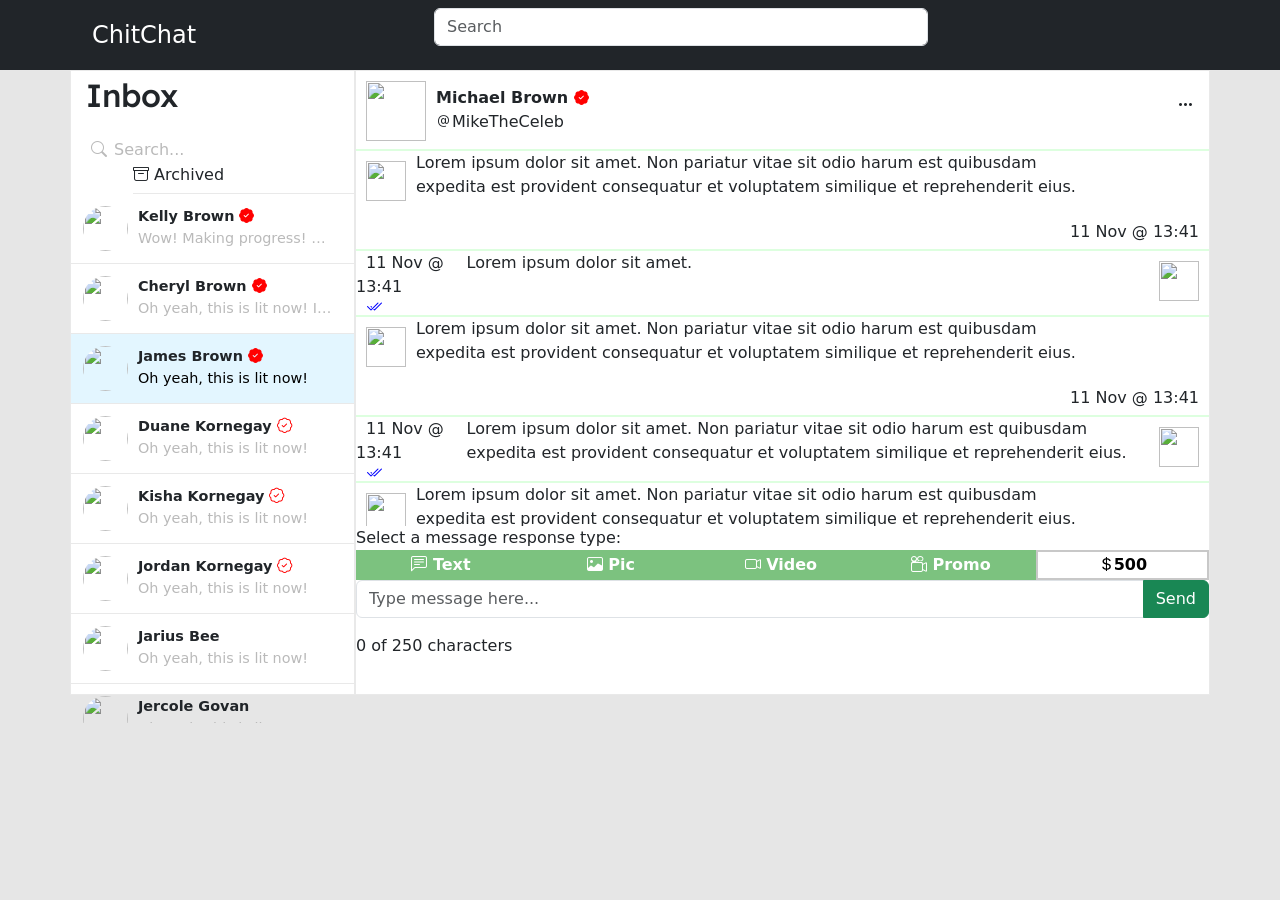
==== inbox.html @ 33ef0dd4 "Update inbox.html" ====
<html lang="en">

<head>
  <meta charset="utf-8">
  <meta name="viewport" content="width=device-width, initial-scale=1">
  <title>ChitChat</title>
<link href="https://cdn.jsdelivr.net/npm/bootstrap@5.2.0/dist/css/bootstrap.min.css" rel="stylesheet" integrity="sha384-gH2yIJqKdNHPEq0n4Mqa/HGKIhSkIHeL5AyhkYV8i59U5AR6csBvApHHNl/vI1Bx" crossorigin="anonymous"><link rel="stylesheet" href="https://cdn.jsdelivr.net/npm/bootstrap-icons@1.5.0/font/bootstrap-icons.css"><link rel="stylesheet" href="https://cdn.jsdelivr.net/npm/bootstrap-icons@1.7.2/font/bootstrap-icons.css">
<link rel="stylesheet" href="https://cdn.jsdelivr.net/npm/bootstrap-icons@1.9.1/font/bootstrap-icons.css">
<link rel="preconnect" href="https://fonts.googleapis.com">
<link rel="preconnect" href="https://fonts.gstatic.com" crossorigin>
<link href="https://fonts.googleapis.com/css2?family=Lexend&display=swap" rel="stylesheet">
    <link rel="stylesheet" href="inbox-styles.css">
</head>
<body>
  <!-- NAVBAR SETTINGS -->

      <nav class="navbar navbar-collapse navbar-expand-lg navbar-dark bg-dark sticky-top">

          <div class="container-md">
                <!-- Navbar brand & logo -->
                <!-- <button class="navbar-toggler" type="button" data-bs-toggle="collapse" data-bs-target="#navbarNavDropdown" aria-controls="navbarNavDropdown" aria-expanded="false" aria-label="Toggle navigation"> -->
                <!-- <i class="bi bi-list"></i> -->
                <!-- <span class="navbar-toggler-icon"></span>
                </button> -->
                <!-- <i class="bi bi-list d-lg-none" type="button" data-bs-toggle="offcanvas" data-bs-target="#offcanvasResponsive" aria-controls="offcanvasResponsive" style="color:#fff; font-size:1.5rem;"></i> -->
                <!-- Navbrand logo -->
                <a class="navbar-brand me-auto" style="padding-left:10px; font-size:1.5rem;" href="/index.html">ChitChat</a>

                <!-- Navbar Input Field -->
                <form class="d-flex col-6 me-auto" role="search">
                <input class="form-control me-5 ms-3" type="search" placeholder="Search" aria-label="Search">
                </form>
                <!-- <i class="bi bi-filter-right" style="color:#fff; font-size:1.5rem; padding-right:5px;"></i> -->
                <i class="bi bi-list d-lg-none" type="button" data-bs-toggle="offcanvas" data-bs-target="#offcanvasResponsive" aria-controls="offcanvasResponsive" style="color:#fff; font-size:1.5rem;"></i>
          </div>

      </nav>

<div class="container">
  <div class="row">
  <div class="col-sm-3 inbox">
                <div class="header">
                  <div class="header-wrap">
                      <div class="title"><h2>Inbox</h2></div>
                      <div class="search"><label for=""><i class="bi bi-search" aria-hidden="true"></i></label>
                      <input class="search-bar" type="text" placeholder="Search..." /></div>
                  </div>
                </div>

                    <div class="chats">
                      <ul class="chat-list">
                        <li class="archived">
                            <div class="archive-wrap">
                            <i class="bi bi-archive archive-icon"></i>
                            <div class="archive-info">
                              <p class="archive-title">Archived</p>
                            </div>
                          </div>
                        </li>
                        <li class="contact">
                            <div class="contact-wrap">
                            <img class="img" src="https://cdn-icons-png.flaticon.com/512/1226/1226089.png" />
                            <div class="info">
                              <p class="name">Kelly Brown <i class="bi bi-patch-check-fill verify"></i></p>
                              <p class="preview">Wow! Making progress! Cant wait for complete!</p>
                            </div>
                          </div>
                        </li>
                        <li class="contact">
                            <div class="contact-wrap">
                            <img class="img" src="https://cdn-icons-png.flaticon.com/512/1154/1154448.png" alt="" />
                            <div class="info">
                              <p class="name">Cheryl Brown <i class="bi bi-patch-check-fill verify"></i></p>
                              <p class="preview">Oh yeah, this is lit now! I'm going to contact my developer homie to see about </p>
                            </div>
                          </div>
                        </li>
                        <li class="contact-active">
                            <div class="contact-wrap">
                            <img class="img" src="https://cdn-icons-png.flaticon.com/512/2566/2566160.png" alt="" />
                            <div class="info">
                              <p class="name">James Brown <i class="bi bi-patch-check-fill verify"></i></p>
                              <p class="preview-active">Oh yeah, this is lit now!</p>
                            </div>
                          </div>
                        </li>
                        <li class="contact">
                            <div class="contact-wrap">
                            <img class="img" src="https://cdn-icons-png.flaticon.com/128/1154/1154993.png" alt="" />
                            <div class="info">
                              <p class="name">Duane Kornegay <i class="bi bi-patch-check verify"></i></p>
                              <p class="preview">Oh yeah, this is lit now!</p>
                            </div>
                          </div>
                        </li>
                        <li class="contact">
                            <div class="contact-wrap">
                            <img class="img" src="https://cdn-icons-png.flaticon.com/128/4202/4202844.png" alt="" />
                            <div class="info">
                              <p class="name">Kisha Kornegay <i class="bi bi-patch-check verify"></i></p>
                              <p class="preview">Oh yeah, this is lit now!</p>
                            </div>
                          </div>
                        </li>
                        <li class="contact">
                            <div class="contact-wrap">
                            <img class="img" src="https://cdn-icons-png.flaticon.com/128/1154/1154476.png" alt="" />
                            <div class="info">
                              <p class="name">Jordan Kornegay <i class="bi bi-patch-check verify"></i></p>
                              <p class="preview">Oh yeah, this is lit now!</p>
                            </div>
                          </div>
                        </li>
                        <li class="contact">
                            <div class="contact-wrap">
                            <img class="img" src="https://cdn-icons-png.flaticon.com/128/1154/1154455.png" alt="" />
                            <div class="info">
                              <p class="name">Jarius Bee</p>
                              <p class="preview">Oh yeah, this is lit now!</p>
                            </div>
                          </div>
                        </li>
                        <li class="contact">
                            <div class="contact-wrap">
                            <img class="img" src="https://cdn-icons-png.flaticon.com/128/706/706831.png" alt="" />
                            <div class="info">
                              <p class="name">Jercole Govan</p>
                              <p class="preview">Oh yeah, this is lit now!</p>
                            </div>
                          </div>
                        </li>
                        <li class="contact">
                            <div class="contact-wrap">
                            <img class="img" src="https://cdn-icons-png.flaticon.com/128/921/921089.png" alt="" />
                            <div class="info">
                              <p class="name">Rejoyce Surratte</p>
                              <p class="preview">Oh yeah, this is lit now!</p>
                            </div>
                          </div>
                        </li>
                        <li class="contact">
                            <div class="contact-wrap">
                            <img class="img" src="https://cdn-icons-png.flaticon.com/512/1154/1154472.png" alt="" />
                            <div class="info">
                              <p class="name">Alex Rodgers <i class="bi bi-patch-check-fill verify"></i></p>
                              <p class="preview">Oh yeah, this is lit now!</p>
                            </div>
                          </div>
                        </li>
                        <li class="contact">
                            <div class="contact-wrap">
                            <img class="img" src="https://cdn-icons-png.flaticon.com/512/924/924874.png" alt="" />
                            <div class="info">
                              <p class="name">Dom Winn <i class="bi bi-patch-check-fill verify"></i></p>
                              <p class="preview">Oh yeah, this is lit now!</p>
                            </div>
                          </div>
                        </li>
                        <li class="contact">
                            <div class="contact-wrap">
                            <img class="img" src="https://cdn-icons-png.flaticon.com/512/1785/1785888.png" alt="" />
                            <div class="info">
                              <p class="name">Douglas Kornegay <i class="bi bi-patch-check verify"></i></p>
                              <p class="preview">Oh yeah, this is lit now!</p>
                            </div>
                          </div>
                        </li>
                        <li class="contact">
                            <div class="contact-wrap">
                            <img class="img" src="https://cdn-icons-png.flaticon.com/512/706/706830.png" alt="" />
                            <div class="info">
                              <p class="name">Lucille Brown <i class="bi bi-patch-check verify"></i></p>
                              <p class="preview">Oh yeah, this is lit now!</p>
                            </div>
                          </div>
                        </li>
                      </ul>
                </div>
      </div>
      <div class="col-sm-9 chat">
              <div class="chat-header">
                <div class="chat-header-wrap">
                <!--  <i class="bi bi-chevron-left"></i> -->
                <img class="chat-header-img" src="https://cdn-icons-png.flaticon.com/512/1154/1154468.png" />
                <div class="chat-header-info">
                <p class="chat-header-name">Michael Brown <i class="bi bi-patch-check-fill verify"></i></p>
                <p class="chat-header-handle"><i class="bi bi-at"></i>MikeTheCeleb</p>
                <!-- <div class="chat-header-status"><span class="online">online</span><span class="friend">friend</span></div> -->
                </div>
                <div class="chat-header-toggle"><i class="bi bi-three-dots"></i></div>
              </div>
            </div>
            <!-- Chat box -->
             <div class="chat-box">
              <ul class="msg-list">
                <!--  Below is Chat Msg RECEIVED -->
                <li class="chat-msg-received">
                <img class="chat-msg-img-received" src="https://cdn-icons-png.flaticon.com/512/1154/1154468.png" />
                <div class="chat-msg-body-received">
                <p class="chat-msg-text">Lorem ipsum dolor sit amet. Non pariatur vitae sit odio harum est quibusdam expedita est provident consequatur et voluptatem similique et reprehenderit eius. </p>
                </div>
                <div class="chat-msg-details-received">
                <span class="msg-clock-received">11 Nov @ 13:41</span>
                </div>
                </li>
                <!--  Below is Chat Msg SENT -->
                <li class="chat-msg-sent">
                <img class="chat-msg-img-sent" src="https://cdn-icons-png.flaticon.com/512/2566/2566160.png" />
                <div class="chat-msg-body-sent">
                <p class="chat-msg-text-sent">Lorem ipsum dolor sit amet.</p>
                </div>
                <div class="chat-msg-details-sent">
                <span class="msg-clock-sent">11 Nov @ 13:41</span> <i class="bi bi-check2-all msg-check-sent"></i>
                </div>
                </li>
                <!-- Below is Chat Msg RECEIVED -->
                <li class="chat-msg-received">
                <img class="chat-msg-img-received" src="https://cdn-icons-png.flaticon.com/512/1154/1154468.png" />
                <div class="chat-msg-body-received">
                <p class="chat-msg-text">Lorem ipsum dolor sit amet. Non pariatur vitae sit odio harum est quibusdam expedita est provident consequatur et voluptatem similique et reprehenderit eius.</p>
                </div>
                <div class="chat-msg-details-received">
                <span class="msg-clock-received">11 Nov @ 13:41</span>
                </div>
                </li>
                <!-- Below is Chat Msg SENT -->
                <li class="chat-msg-sent">
                <img class="chat-msg-img-sent" src="https://cdn-icons-png.flaticon.com/512/2566/2566160.png" />
                <div class="chat-msg-body-sent">
                <p class="chat-msg-text-sent">Lorem ipsum dolor sit amet. Non pariatur vitae sit odio harum est quibusdam expedita est provident consequatur et voluptatem similique et reprehenderit eius. </p>
                </div>
                <div class="chat-msg-details-sent">
                <span class="msg-clock-sent">11 Nov @ 13:41</span> <i class="bi bi-check2-all msg-check-sent"></i>
                </div>
                </li>
                <!-- Below is Chat Msg RECEIVED -->
                <li class="chat-msg-received">
                <img class="chat-msg-img-received" src="https://cdn-icons-png.flaticon.com/512/1154/1154468.png" />
                <div class="chat-msg-body-received">
                <p class="chat-msg-text">Lorem ipsum dolor sit amet. Non pariatur vitae sit odio harum est quibusdam expedita est provident consequatur et voluptatem similique et reprehenderit eius.</p>
                </div>
                <div class="chat-msg-details-received">
                <span class="msg-clock-received">11 Nov @ 13:41</span>
                </div>
                </li>
                <!--  Below is Chat Msg SENT -->
                <li class="chat-msg-sent">
                <img class="chat-msg-img-sent" src="https://cdn-icons-png.flaticon.com/512/2566/2566160.png" />
                <div class="chat-msg-body-sent">
                <p class="chat-msg-text-sent">Lorem ipsum dolor sit amet.</p>
                </div>
                <div class="chat-msg-details-sent">
                <span class="msg-clock-sent">11 Nov @ 13:41</span> <i class="bi bi-check2-all msg-check-sent"></i>
                </div>
                </li>
                <!-- Below is Chat Msg RECEIVED -->
                <li class="chat-msg-received">
                <img class="chat-msg-img-received" src="https://cdn-icons-png.flaticon.com/512/1154/1154468.png" />
                <div class="chat-msg-body-received">
                <p class="chat-msg-text">Lorem ipsum dolor sit amet. Non pariatur vitae sit odio harum est quibusdam expedita est provident consequatur et voluptatem similique et reprehenderit eius.</p>
                </div>
                <div class="chat-msg-details-received">
                <span class="msg-clock-received">11 Nov @ 13:41</span>
                </div>
                </li>
                <!--  Below is Chat Msg SENT -->
                <li class="chat-msg-sent">
                <img class="chat-msg-img-sent" src="https://cdn-icons-png.flaticon.com/512/2566/2566160.png" />
                <div class="chat-msg-body-sent">
                <p class="chat-msg-text-sent">Lorem ipsum dolor sit amet. Non pariatur vitae sit odio harum est quibusdam expedita est provident consequatur et voluptatem similique et reprehenderit eius.</p>
                </div>
                <div class="chat-msg-details-sent">
                <span class="msg-clock-sent">11 Nov @ 13:41</span> <i class="bi bi-check2-all msg-check-sent"></i>
                </div>
                </li>
                <!-- Below is Chat Msg RECEIVED -->
                <li class="chat-msg-received">
                <img class="chat-msg-img-received" src="https://cdn-icons-png.flaticon.com/512/1154/1154468.png" />
                <div class="chat-msg-body-received">
                <p class="chat-msg-text">Lorem ipsum dolor sit amet. Non pariatur vitae sit odio harum est quibusdam expedita est provident consequatur et voluptatem similique et reprehenderit eius.</p>
                </div>
                <div class="chat-msg-details-received">
                <span class="msg-clock-received">11 Nov @ 13:41</span>
                </div>
                </li>
                <!--  Below is Chat Msg SENT -->
                <li class="chat-msg-sent">
                <img class="chat-msg-img-sent" src="https://cdn-icons-png.flaticon.com/512/2566/2566160.png" />
                <div class="chat-msg-body-sent">
                <p class="chat-msg-text-sent">Lorem ipsum dolor sit amet. Non pariatur vitae sit odio harum est quibusdam expedita est provident consequatur et voluptatem similique et reprehenderit eius.</p>
                </div>
                <div class="chat-msg-details-sent">
                <span class="msg-clock-sent">11 Nov @ 13:41</span> <i class="bi bi-check2-all msg-check-sent"></i>
                </div>
                </li>
                <!-- Below is Chat Msg RECEIVED -->
                <li class="chat-msg-received">
                <img class="chat-msg-img-received" src="https://cdn-icons-png.flaticon.com/512/1154/1154468.png" />
                <div class="chat-msg-body-received">
                <p class="chat-msg-text">Lorem ipsum dolor sit amet. Non pariatur vitae sit odio harum est quibusdam expedita est provident consequatur et voluptatem similique et reprehenderit eius.</p>
                </div>
                <div class="chat-msg-details-received">
                <span class="msg-clock-received">11 Nov @ 13:41</span>
                </div>
                </li>
                <!--  Below is Chat Msg SENT -->
                <li class="chat-msg-sent">
                <img class="chat-msg-img-sent" src="https://cdn-icons-png.flaticon.com/512/2566/2566160.png" />
                <div class="chat-msg-body-sent">
                <p class="chat-msg-text-sent">Lorem ipsum dolor sit amet.</p>
                </div>
                <div class="chat-msg-details-sent">
                <span class="msg-clock-sent">11 Nov @ 13:41</span> <i class="bi bi-check2-all msg-check-sent"></i>
                </div>
                </li>
                <!-- Below is Chat Msg RECEIVED -->
                <li class="chat-msg-received">
                <img class="chat-msg-img-received" src="https://cdn-icons-png.flaticon.com/512/1154/1154468.png" />
                <div class="chat-msg-body-received">
                <p class="chat-msg-text">Lorem ipsum dolor sit amet. Non pariatur vitae sit odio harum est quibusdam expedita est provident consequatur et voluptatem similique et reprehenderit eius.</p>
                </div>
                <div class="chat-msg-details-received">
                <span class="msg-clock-received">11 Nov @ 13:41</span>
                </div>
                </li>
                <!--  Below is Chat Msg SENT -->
                <li class="chat-msg-sent">
                <img class="chat-msg-img-sent" src="https://cdn-icons-png.flaticon.com/512/2566/2566160.png" />
                <div class="chat-msg-body-sent">
                <p class="chat-msg-text-sent">Lorem ipsum dolor sit amet. Non pariatur vitae sit odio harum est.</p>
                </div>
                <div class="chat-msg-details-sent">
                <span class="msg-clock-sent">11 Nov @ 13:41</span> <i class="bi bi-check2-all msg-check-sent"></i>
                </div>
                </li>
              </ul>
            </div>

        <!--         Message send group -->
       <div>
                <span class="">Select a message response type:</span>
                <div class="btn-group">
                <button class="button"><i class="bi bi-chat-left-text"></i> Text</button>
                <button class="button"><i class="bi bi-image"></i> Pic</button>
                <button class="button"><i class="bi bi-camera-video"></i> Video</button>
                <button class="button"><i class="bi bi-camera-reels"></i> Promo</button>
                <button class="button-price"><i class="bi bi-currency-dollar"></i>500</button>
                </div>
              <div class="input-group mb-3">
  <input type="text" class="form-control" placeholder="Type message here..." aria-label="Recipient's username" aria-describedby="button-addon2">
  <button class="btn btn-success" type="button" id="button-addon2">Send</button>
         </div>        0 of 250 characters

      </div>
      </div>
  </div>
<div>
  <!-- Off canvas body Menu -->
  <div class="offcanvas offcanvas-end" tabindex="-1" data-bs-scroll="true" data-bs-target="#staticBackdrop" data-bs-backdrop="static" id="offcanvasResponsive" aria-labelledby="offcanvasResponsiveLabel">
        <div class="offcanvas-header"  style="text-align:center;">
          <h5 class="offcanvas-title" id="offcanvasResponsiveLabel">
                  <span class="logo" style="color:#4285F4;">C</span>
                  <span class="logo" style="color:#EA4335;">h</span>
                  <span class="logo" style="color:#34A853;">i</span>
                  <span class="logo" style="color:#FBBC05;">t</span>
                  <span class="logo" style="color:#4285F4;">C</span>
                  <span class="logo" style="color:#EA4335;">h</span>
                  <span class="logo" style="color:#FBBC05;">a</span>
                  <span class="logo" style="color:#34A853;">t</span>
          </h5>
          <button type="button" class="btn-close" data-bs-dismiss="offcanvas" data-bs-target="#offcanvasResponsive" aria-label="Close"></button>
        </div>
        <div class="offcanvas-body">
          <p class="mb-0">
            <div class="p-3" style="background:#f8f9fa;">
              <ul class="list-group list-group-flush" style="list-style-type:none; font-size:15px;">
                <button type="button" class="btn btn-light btn-lg" style="white-space:nowrap;"><i class="bi bi-star-fill" style="color:#ECD91D;"></i>&nbsp;Celebs</button>
                <button type="button" class="btn btn-light btn-lg" style="white-space:nowrap;"><i class="bi bi-suit-heart-fill" style="color:red;"></i>&nbsp;Dating</button>
                <button type="button" class="btn btn-light btn-lg" style="white-space:nowrap;"><i class="bi bi-geo-alt-fill" style="color:blue;"></i>&nbsp;Locals</button>
                <button type="button" class="btn btn-light btn-lg" style="white-space:nowrap;"><i class="bi bi-universal-access" style="color:green;"></i>&nbsp;Military</button>
                <button type="button" class="btn btn-light btn-lg" style="white-space:nowrap;"><i class="bi bi-mortarboard-fill" style="color:#00DCE7;"></i>&nbsp;College</button>
                <button type="button" class="btn btn-light btn-lg" style="white-space:nowrap;"><i class="bi bi-suit-club-fill" style="color:#EE6EF0;"></i>&nbsp;Dancers</button>
                <button type="button" class="btn btn-light btn-lg" style="white-space:nowrap;"><i class="bi bi-shield-lock-fill" style="color:orange;"></i>&nbsp;Inmates</button>
                <hr>
                <button type="button" class="btn btn-light btn-lg" style="white-space:nowrap;"><i class="bi bi-house-door"></i> Home</button>
                <button onclick="location.href='/inbox.html'" type="button" class="btn btn-light btn-lg" style="white-space:nowrap;"><i class="bi bi-envelope-open"></i> Inbox</button>
                <button onclick="location.href='/profile.html'" type="button" class="btn btn-light btn-lg" style="white-space:nowrap;"><i class="bi bi-person-circle"></i> Profile</button>
                <button type="button" class="btn btn-light btn-lg" style="white-space:nowrap;"><i class="bi bi-people"></i> Friends</button>
                <button type="button" class="btn btn-light btn-lg" style="white-space:nowrap;"><i class="bi bi-bell"></i> Activity</button>
                <button type="button" class="btn btn-light btn-lg" style="white-space:nowrap;"><i class="bi bi-star"></i> Reviews</button>
                <button type="button" class="btn btn-light btn-lg" style="white-space:nowrap;"><i class="bi bi-heart"></i> Hearts</button>
                <button type="button" class="btn btn-light btn-lg" style="white-space:nowrap;"><i class="bi bi-gear"></i> Settings</button>
                <li class="list-group-item" style="color:#D8D8D8; font-size:12px;"><a href="" style="text-decoration:none; color:#D8D8D8;">Legal</a> - <a href="" style="text-decoration:none; color:#D8D8D8;">Contact</a> - <a href="" style="text-decoration:none; color:#D8D8D8;">Jobs</a></li>
              </ul>
            </div>

        </div>
      </div>
  <!-- Bootstrap CDN Script -->
    <script src="https://cdn.jsdelivr.net/npm/bootstrap@5.2.0/dist/js/bootstrap.bundle.min.js" integrity="sha384-A3rJD856KowSb7dwlZdYEkO39Gagi7vIsF0jrRAoQmDKKtQBHUuLZ9AsSv4jD4Xa" crossorigin="anonymous"></script>
  </body>
  </html>
---- inbox-styles.css ----
/* Global configurations */
div {
  display: block;
}
body {
  background: #e6e6e6;
}
.verify {
  color: red;
  font-size: 15px;
}
div.inbox, div.chat {
  border: 1px solid #E9E9E9;
  height: 625px;
  padding: 0;
  margin: 0;
  background-color: white;
}
.title {
  float: left;
  font-family: 'Lexend', sans-serif;
  padding: 5px 0 0 15px;
}
.search {
  margin: 15px 0  0 20px;
  float: left;
  color: #bababa;
}
.search-bar {
  border: none;
  width: 60%;
}
textarea:focus, input:focus{
    outline: none;
}
input.search-bar::-webkit-input-placeholder {
  color: #bababa;
}
.chats {
  height: 580px;
  width: 100%;
  overflow-y: scroll;
  overflow-x: hidden;
  display: flex;
  margin: 0;
  padding: 0;
}
.chat-list {
  margin: 0;
  padding: 0;
  list-style-type: none;
  height: 560px;
  width: ;
  overflow-x: hidden;
}
/* div.row {
  margin-top: 50px;
} */
.archived {
  margin-left: 12px;
}
.archive-wrap {
  margin-left: 50px;
  padding-bottom: 6px;
  border-bottom: 1px solid #E9E9E9;
}
.archive-info {
  //float:left;
  position: relative;
  display: inline-block;
  margin: 0;
}
.archive-icon {
  width: 50px;
  height: 50px;
}
.archive-title {
  font-weight: 500;
  margin: 0;
}
.contact {
  position: relative;
  padding: 0;
  margin: 0;
  font-size: 0.9em;
  cursor: pointer;
  border-bottom: 1px solid #E9E9E9;
  height: 70px;
  width: 100%;
  text-overflow: ellipsis;
}
.contact-active {
  background-color: #E3F6FF;
  position: relative;
  padding: 0;
  margin: 0;
  font-size: 0.9em;
  cursor: pointer;
  border-bottom: 1px solid #E9E9E9;
  height: 70px;
  width: 100%;
  text-overflow: ellipsis;
}
.contact-wrap {
  width: 88%;
  margin: 12px 0 0 12px;
  position: relative;
  float: left;
}
.preview-active {
  color: #000;
  margin: 0;
  padding: 0;
  font-weight: 400;
  overflow: hidden;
  text-overflow: ellipsis;
  white-space: nowrap;
}
/* .archive-hr {
  float: right;
  width: 85%;
  //margin-top: 5px;
} */
/* hr {
  padding: 0;
  margin: 0;
  float: right;
  width: 83%;
} */
.name {
  margin: 0;
  //float: left;
}
.img {
  border-radius: 50%;
  height: 45px;
  width: 45px;
  float: left;
  margin-right: 10px;
  font-size: 50px;
}
.info {
  padding: 0 0 0 0;
  display: inline;
}
.name {
  font-weight: 600;
}
.preview {
  color: #bababa;
  margin: 0;
  padding: 0;
  font-weight: 400;
  overflow: hidden;
  text-overflow: ellipsis;
  white-space: nowrap;
}
::-webkit-scrollbar {
    display: none;
}


/* New integrated shit */
.chat-header-img {
  width: 60px;
  float: left;
  margin: 10px 10px;
}
.chat-header-wrap {
  float: left;
  background-color: none;
  border-bottom: 2px solid #DDFFDF;
/*   else: DDE3FF (blue) */
  width: 100%;
  height: 80px;
}
.chat-header-info {
  float: left;
  margin: 15px 0 0 0;
}
.chat-header-name {
  margin: 0;
  font-weight: 600;
}
.chat-header-handle {
  margin: 0;
  font-weight: 300;
}
.chat-header-status {
  float: left;
}
.online {
  border: 1px solid green;
  width: 140px;
  height: 20px;
  color: #C0FFBF;
  background-color: green;
  border-radius: 20px;
}
.friend {
  border: 1px solid blue;
  width: 140px;
  height: 20px;
  color: #BFCFFF;
  background-color: blue;
  border-radius: 20px;
}
.chat-header-toggle {
  float: right;
  margin: 25px 15px 0 0;
  cursor: pointer;
}

.chat-box {
  height: 375px;
  width: 100%;
  overflow-y: scroll;
  overflow-x: hidden;
  margin: 0;
  padding: 0;
}
.msg-list {
  padding: 0;
  list-style-type: none;
}
li.chat-msg-received, li.chat-msg-sent {
  border-bottom: 2px solid #DDFFDF;
/*   else: DDE3FF (blue) */
}

/* RECEIVED MESSAGE */
.chat-msg-received {
  //border: 1px solid #bababa;
  background-color: white;
  display: inline-block;
  height: auto;
  width: 100%;
  margin: 0;
  padding: 0;
}
.chat-msg-img-received {
  float: left;
  margin: 10px;
  height: 40px;
  width: 40px;
}
.chat-msg-body-received {
  width: 80%;
  height: auto;
  float: left;
}
.chat-msg-text-received {
  margin: 5px 0;
  text-overflow: ellipsis;
}
.chat-msg-details-received {
  float: right;
  margin: 5px 10px;
}
.msg-clock-recevied {
  color: #bbb;
}

/* SENT MESSAGE */
.chat-msg-sent{
  //border: 1px solid #bababa;
  background-color: white;
  height: auto;
  width: 100%;
  display: inline-block;
  margin: 0;
  padding: 0;
}
.chat-msg-img-sent {
  float: right;
  margin: 10px;
  height: 40px;
  width: 40px;
}
.chat-msg-body-sent {
  width: 80%;
  height: auto;
  float: right;
}
.chat-msg-text-sent {
  text-align: left;
  text-overflow: ellipsis;
}
.chat-msg-details-sent {
  display: inline;
  margin-left: 10px;
}
.msg-check-sent {
  color: blue;
  display: block;
  margin-left: 10px;
}
.send-group {
  width: 100%;
}
.btn-group .button {
  background-color: #7CC27F; /* Green */
  border: none;
  color: white;
  //padding: 15px 32px;
  text-align: center;
  text-decoration: none;
  display: inline-block;
  font-size: 16px;
  font-weight: 600;
  cursor: pointer;
  float: left;
  width: 100%;
}
.btn-group {
  width: 100%;
}
.button-price {
  background-color: white;
  border: 2px solid #C8C8C8;
  color: black;
  //padding: 15px 32px;
  text-align: center;
  text-decoration: none;
  display: inline-block;
  font-size: 16px;
  font-weight: 600;
  cursor: pointer;
  float: left;
  width: 100%;
}

.btn-group .button:hover {
  background-color: #3e8e41;
}
.verify {
  color: red;
  font-size: 15px;
}
::-webkit-scrollbar {
    display: none;
}
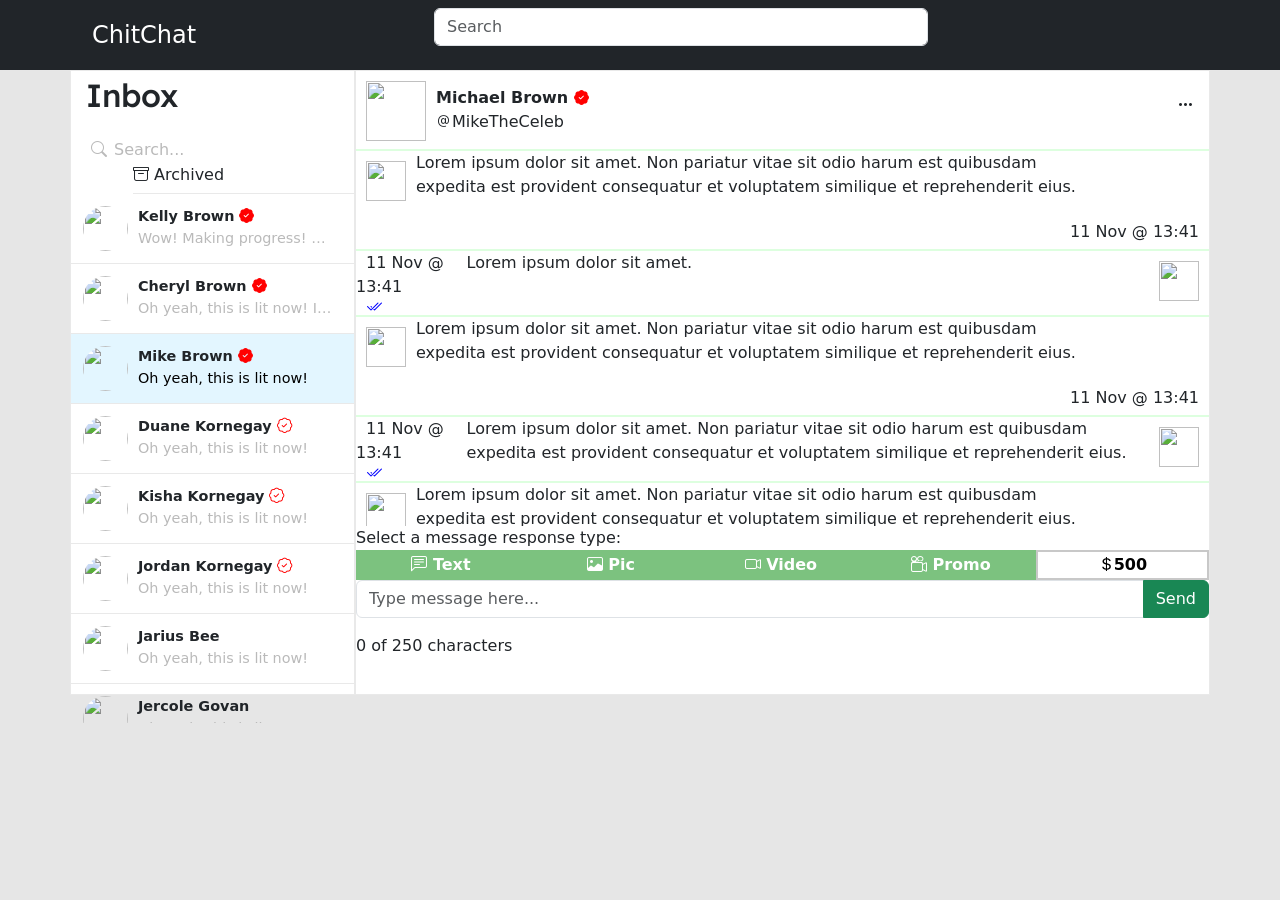
==== commit 8b6b8867: "Update inbox.html" ====
--- a/inbox.html
+++ b/inbox.html
@@ -79,7 +79,7 @@
                             <div class="contact-wrap">
                             <img class="img" src="https://cdn-icons-png.flaticon.com/512/2566/2566160.png" alt="" />
                             <div class="info">
-                              <p class="name">James Brown <i class="bi bi-patch-check-fill verify"></i></p>
+                              <p class="name">Mike Brown <i class="bi bi-patch-check-fill verify"></i></p>
                               <p class="preview-active">Oh yeah, this is lit now!</p>
                             </div>
                           </div>
@@ -181,7 +181,7 @@
               <div class="chat-header">
                 <div class="chat-header-wrap">
                 <!--  <i class="bi bi-chevron-left"></i> -->
-                <img class="chat-header-img" src="https://cdn-icons-png.flaticon.com/512/1154/1154468.png" />
+                <img class="chat-header-img" src="https://cdn-icons-png.flaticon.com/512/2566/2566160.png" />
                 <div class="chat-header-info">
                 <p class="chat-header-name">Michael Brown <i class="bi bi-patch-check-fill verify"></i></p>
                 <p class="chat-header-handle"><i class="bi bi-at"></i>MikeTheCeleb</p>
@@ -195,7 +195,7 @@
               <ul class="msg-list">
                 <!--  Below is Chat Msg RECEIVED -->
                 <li class="chat-msg-received">
-                <img class="chat-msg-img-received" src="https://cdn-icons-png.flaticon.com/512/1154/1154468.png" />
+                <img class="chat-msg-img-received" src="https://cdn-icons-png.flaticon.com/512/2566/2566160.png" />
                 <div class="chat-msg-body-received">
                 <p class="chat-msg-text">Lorem ipsum dolor sit amet. Non pariatur vitae sit odio harum est quibusdam expedita est provident consequatur et voluptatem similique et reprehenderit eius. </p>
                 </div>
@@ -215,7 +215,7 @@
                 </li>
                 <!-- Below is Chat Msg RECEIVED -->
                 <li class="chat-msg-received">
-                <img class="chat-msg-img-received" src="https://cdn-icons-png.flaticon.com/512/1154/1154468.png" />
+                <img class="chat-msg-img-received" src="https://cdn-icons-png.flaticon.com/512/2566/2566160.png" />
                 <div class="chat-msg-body-received">
                 <p class="chat-msg-text">Lorem ipsum dolor sit amet. Non pariatur vitae sit odio harum est quibusdam expedita est provident consequatur et voluptatem similique et reprehenderit eius.</p>
                 </div>
@@ -235,7 +235,7 @@
                 </li>
                 <!-- Below is Chat Msg RECEIVED -->
                 <li class="chat-msg-received">
-                <img class="chat-msg-img-received" src="https://cdn-icons-png.flaticon.com/512/1154/1154468.png" />
+                <img class="chat-msg-img-received" src="https://cdn-icons-png.flaticon.com/512/2566/2566160.png" />
                 <div class="chat-msg-body-received">
                 <p class="chat-msg-text">Lorem ipsum dolor sit amet. Non pariatur vitae sit odio harum est quibusdam expedita est provident consequatur et voluptatem similique et reprehenderit eius.</p>
                 </div>
@@ -255,7 +255,7 @@
                 </li>
                 <!-- Below is Chat Msg RECEIVED -->
                 <li class="chat-msg-received">
-                <img class="chat-msg-img-received" src="https://cdn-icons-png.flaticon.com/512/1154/1154468.png" />
+                <img class="chat-msg-img-received" src="https://cdn-icons-png.flaticon.com/512/2566/2566160.png" />
                 <div class="chat-msg-body-received">
                 <p class="chat-msg-text">Lorem ipsum dolor sit amet. Non pariatur vitae sit odio harum est quibusdam expedita est provident consequatur et voluptatem similique et reprehenderit eius.</p>
                 </div>
@@ -275,7 +275,7 @@
                 </li>
                 <!-- Below is Chat Msg RECEIVED -->
                 <li class="chat-msg-received">
-                <img class="chat-msg-img-received" src="https://cdn-icons-png.flaticon.com/512/1154/1154468.png" />
+                <img class="chat-msg-img-received" src="https://cdn-icons-png.flaticon.com/512/2566/2566160.png" />
                 <div class="chat-msg-body-received">
                 <p class="chat-msg-text">Lorem ipsum dolor sit amet. Non pariatur vitae sit odio harum est quibusdam expedita est provident consequatur et voluptatem similique et reprehenderit eius.</p>
                 </div>
@@ -295,7 +295,7 @@
                 </li>
                 <!-- Below is Chat Msg RECEIVED -->
                 <li class="chat-msg-received">
-                <img class="chat-msg-img-received" src="https://cdn-icons-png.flaticon.com/512/1154/1154468.png" />
+                <img class="chat-msg-img-received" src="https://cdn-icons-png.flaticon.com/512/2566/2566160.png" />
                 <div class="chat-msg-body-received">
                 <p class="chat-msg-text">Lorem ipsum dolor sit amet. Non pariatur vitae sit odio harum est quibusdam expedita est provident consequatur et voluptatem similique et reprehenderit eius.</p>
                 </div>
@@ -315,7 +315,7 @@
                 </li>
                 <!-- Below is Chat Msg RECEIVED -->
                 <li class="chat-msg-received">
-                <img class="chat-msg-img-received" src="https://cdn-icons-png.flaticon.com/512/1154/1154468.png" />
+                <img class="chat-msg-img-received" src="https://cdn-icons-png.flaticon.com/512/2566/2566160.png" />
                 <div class="chat-msg-body-received">
                 <p class="chat-msg-text">Lorem ipsum dolor sit amet. Non pariatur vitae sit odio harum est quibusdam expedita est provident consequatur et voluptatem similique et reprehenderit eius.</p>
                 </div>
@@ -384,7 +384,7 @@
                 <hr>
                 <button type="button" class="btn btn-light btn-lg" style="white-space:nowrap;"><i class="bi bi-house-door"></i> Home</button>
                 <button onclick="location.href='/inbox.html'" type="button" class="btn btn-light btn-lg" style="white-space:nowrap;"><i class="bi bi-envelope-open"></i> Inbox</button>
-                <button onclick="location.href='/profile.html'" type="button" class="btn btn-light btn-lg" style="white-space:nowrap;"><i class="bi bi-person-circle"></i> Profile</button>
+                <button onclick="location.href='/profile.html'" type="button" class="btn btn-light btn-lg" style="white-space:nowrap;"><img class="menu-img" src="https://cdn-icons-png.flaticon.com/512/2566/2566160.png" alt="" /> Profile</button>
                 <button type="button" class="btn btn-light btn-lg" style="white-space:nowrap;"><i class="bi bi-people"></i> Friends</button>
                 <button type="button" class="btn btn-light btn-lg" style="white-space:nowrap;"><i class="bi bi-bell"></i> Activity</button>
                 <button type="button" class="btn btn-light btn-lg" style="white-space:nowrap;"><i class="bi bi-star"></i> Reviews</button>
